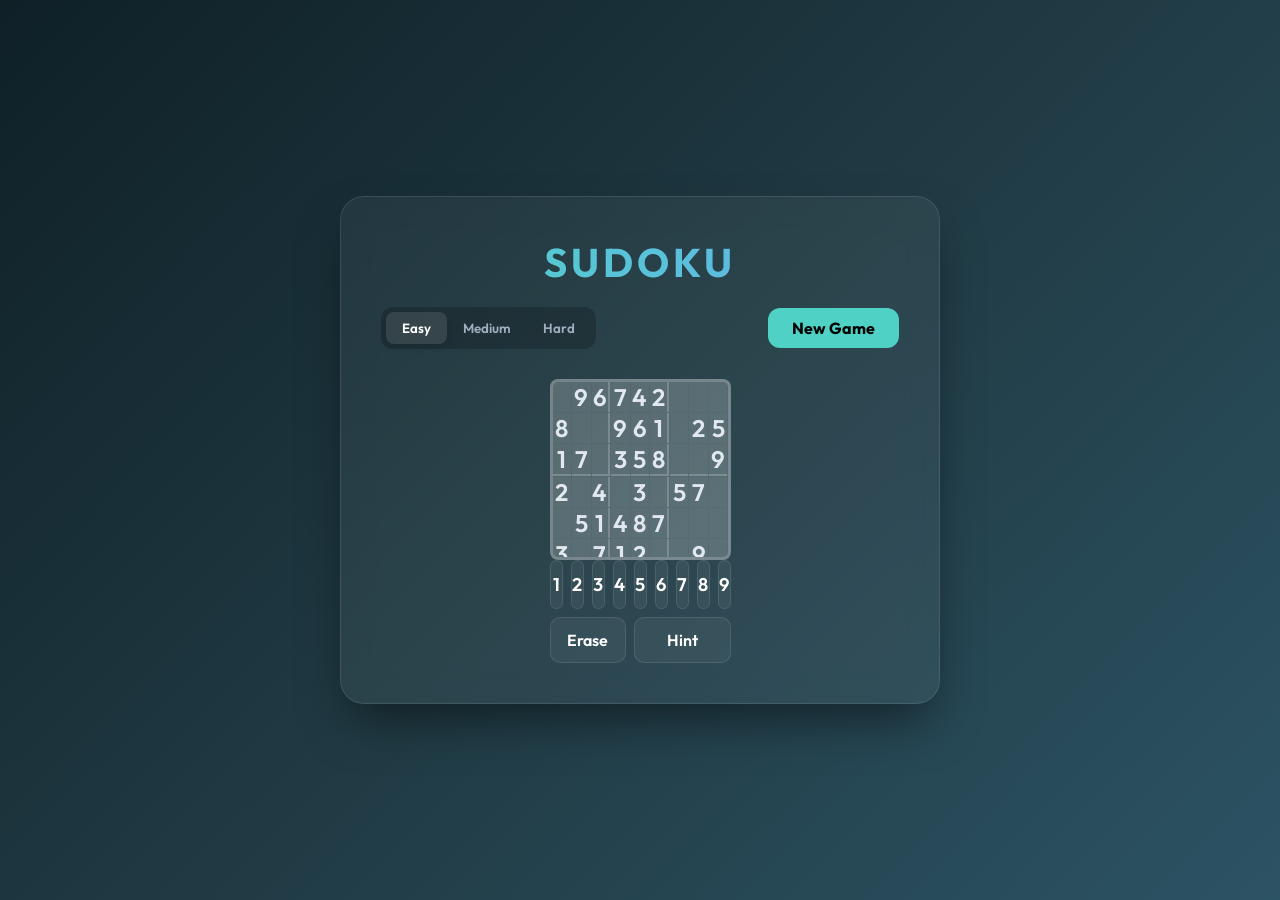
==== index_1.html @ a5d872f7 "数独アプリ_ver3" ====
<!DOCTYPE html>
<html lang="ja">

<head>
    <meta charset="UTF-8">
    <meta name="viewport" content="width=device-width, initial-scale=1.0">
    <title>Premium Sudoku - Layout 1</title>
    <link rel="stylesheet" href="styles_1.css">
    <link href="https://fonts.googleapis.com/css2?family=Outfit:wght@300;400;600;700&display=swap" rel="stylesheet">
</head>

<body>
    <div class="app-container">
        <header>
            <h1>SUDOKU</h1>
            <div class="controls">
                <div class="difficulty-selector">
                    <button class="diff-btn active" data-diff="easy">Easy</button>
                    <button class="diff-btn" data-diff="medium">Medium</button>
                    <button class="diff-btn" data-diff="hard">Hard</button>
                </div>
                <button id="new-game-btn" class="primary-btn">New Game</button>
            </div>
        </header>

        <main>
            <div class="game-board" id="sudoku-board">
                <!-- 9x9 grid will be generated by JS -->
            </div>

            <div class="numpad" id="numpad">
                <!-- 1-9 numbers and delete/hint -->
                <button class="num-btn" data-val="1">1</button>
                <button class="num-btn" data-val="2">2</button>
                <button class="num-btn" data-val="3">3</button>
                <button class="num-btn" data-val="4">4</button>
                <button class="num-btn" data-val="5">5</button>
                <button class="num-btn" data-val="6">6</button>
                <button class="num-btn" data-val="7">7</button>
                <button class="num-btn" data-val="8">8</button>
                <button class="num-btn" data-val="9">9</button>
                <button class="action-btn" id="erase-btn">Erase</button>
                <button class="action-btn" id="hint-btn">Hint</button>
            </div>
        </main>
    </div>

    <div class="overlay" id="win-overlay">
        <div class="win-modal">
            <h2>🎉 Congratulations! 🎉</h2>
            <p>You solved the puzzle!</p>
            <button id="play-again-btn" class="primary-btn">Play Again</button>
        </div>
    </div>

    <script src="script.js"></script>
</body>

</html>
---- styles_1.css ----
:root {
    --bg-gradient: linear-gradient(135deg, #0f2027, #203a43, #2c5364);
    --glass-bg: rgba(255, 255, 255, 0.05);
    --glass-border: rgba(255, 255, 255, 0.1);
    --text-primary: #ffffff;
    --text-secondary: #a0aec0;
    --accent: #4fd1c5;
    --cell-bg: rgba(255, 255, 255, 0.03);
    --cell-hover: rgba(255, 255, 255, 0.1);
    --cell-selected: rgba(79, 209, 197, 0.3);
    --cell-highlight: rgba(79, 209, 197, 0.1);
    --cell-error: rgba(255, 99, 132, 0.4);
    --cell-same-val: rgba(79, 209, 197, 0.2);
    --text-error: #ffb3c6;
    --text-given: #e2e8f0;
    --text-input: #4fd1c5;
    --board-border: rgba(255, 255, 255, 0.2);
}

* {
    box-sizing: border-box;
    margin: 0;
    padding: 0;
}

body {
    font-family: 'Outfit', sans-serif;
    background: var(--bg-gradient);
    color: var(--text-primary);
    min-height: 100vh;
    display: flex;
    padding: 20px;
}

.app-container {
    background: var(--glass-bg);
    backdrop-filter: blur(16px);
    -webkit-backdrop-filter: blur(16px);
    border: 1px solid var(--glass-border);
    border-radius: 24px;
    padding: 40px;
    box-shadow: 0 25px 50px -12px rgba(0, 0, 0, 0.5);
    display: flex;
    flex-direction: column;
    align-items: center;
    gap: 30px;
    max-width: 600px;
    width: 100%;
    margin: auto;
}

header {
    text-align: center;
    width: 100%;
}

h1 {
    font-size: 2.5rem;
    font-weight: 700;
    letter-spacing: 4px;
    margin-bottom: 20px;
    background: linear-gradient(to right, #4fd1c5, #63b3ed);
    -webkit-background-clip: text;
    background-clip: text;
    -webkit-text-fill-color: transparent;
}

.controls {
    display: flex;
    justify-content: space-between;
    align-items: center;
    width: 100%;
    gap: 15px;
}

.difficulty-selector {
    display: flex;
    background: rgba(0, 0, 0, 0.2);
    border-radius: 12px;
    padding: 5px;
}

.diff-btn {
    background: transparent;
    border: none;
    color: var(--text-secondary);
    padding: 8px 16px;
    border-radius: 8px;
    cursor: pointer;
    font-family: inherit;
    font-weight: 600;
    transition: all 0.3s ease;
}

.diff-btn.active {
    background: var(--glass-border);
    color: var(--text-primary);
    box-shadow: 0 4px 6px rgba(0, 0, 0, 0.1);
}

.primary-btn {
    background: var(--accent);
    color: #000;
    border: none;
    padding: 10px 24px;
    border-radius: 12px;
    font-family: inherit;
    font-weight: 700;
    font-size: 1rem;
    cursor: pointer;
    transition: transform 0.2s ease, box-shadow 0.2s ease;
}

.primary-btn:hover {
    transform: translateY(-2px);
    box-shadow: 0 8px 15px rgba(79, 209, 197, 0.4);
}

.game-board {
    display: grid;
    grid-template-columns: repeat(9, 1fr);
    grid-template-rows: repeat(9, 1fr);
    grid-gap: 1px;
    background: var(--board-border);
    border: 3px solid var(--board-border);
    border-radius: 8px;
    overflow: hidden;
    width: 100%;
    max-width: 450px;
    aspect-ratio: 1;
    flex-shrink: 0;
}

.cell {
    background: var(--cell-bg);
    display: flex;
    justify-content: center;
    align-items: center;
    font-size: 1.5rem;
    font-weight: 600;
    color: var(--text-given);
    cursor: pointer;
    transition: background-color 0.2s ease, color 0.2s ease, transform 0.1s;
    user-select: none;
}

/* 3x3 blocks thick borders */
.cell:nth-child(3n) {
    border-right: 2px solid var(--board-border);
}

.cell:nth-child(9n) {
    border-right: none;
}

.cell:nth-child(n+19):nth-child(-n+27),
.cell:nth-child(n+46):nth-child(-n+54) {
    border-bottom: 2px solid var(--board-border);
}

@media (hover: hover) {
    .cell:hover {
        background: var(--cell-hover);
    }
}

.cell.selected {
    background: var(--cell-selected) !important;
}

.cell.highlight {
    background: var(--cell-highlight);
}

.cell.same-val {
    background: var(--cell-same-val);
}

.cell.input {
    color: var(--text-input);
}

.cell.error {
    background: var(--cell-error);
    color: var(--text-error);
    animation: shake 0.4s ease-in-out;
}

/* Pop animation when number is entered */
@keyframes pop {
    0% {
        transform: scale(1);
    }

    50% {
        transform: scale(1.15);
    }

    100% {
        transform: scale(1);
    }
}

.cell.animate-pop {
    animation: pop 0.2s ease-out;
}

@keyframes shake {

    0%,
    100% {
        transform: translateX(0);
    }

    25% {
        transform: translateX(-3px);
    }

    50% {
        transform: translateX(3px);
    }

    75% {
        transform: translateX(-3px);
    }
}

.numpad {
    display: grid;
    grid-template-columns: repeat(9, 1fr);
    gap: 8px;
    width: 100%;
    max-width: 480px;
}

.num-btn,
.action-btn {
    background: var(--glass-bg);
    border: 1px solid var(--glass-border);
    color: var(--text-primary);
    border-radius: 10px;
    padding: 12px 0;
    font-size: 1.15rem;
    font-weight: 600;
    font-family: inherit;
    cursor: pointer;
    transition: all 0.2s ease;
}

@media (hover: hover) {

    .num-btn:hover,
    .action-btn:hover {
        background: var(--cell-hover);
        transform: translateY(-2px);
    }
}

.num-btn:active,
.action-btn:active {
    transform: translateY(1px);
}

.action-btn {
    grid-column: span 4;
    font-size: 1rem;
}

#hint-btn {
    grid-column: span 5;
}

@media (max-width: 480px) {
    .app-container {
        padding: 15px;
        border-radius: 16px;
    }

    .cell {
        font-size: 1.1rem;
    }

    .numpad {
        grid-template-columns: repeat(9, 1fr);
        gap: 4px;
    }

    .num-btn,
    .action-btn {
        padding: 8px 0;
        font-size: 1rem;
        border-radius: 8px;
    }

    .action-btn {
        grid-column: span 4;
    }

    #hint-btn {
        grid-column: span 5;
    }
}

.overlay {
    position: fixed;
    top: 0;
    left: 0;
    width: 100vw;
    height: 100vh;
    background: rgba(0, 0, 0, 0.7);
    backdrop-filter: blur(10px);
    display: flex;
    justify-content: center;
    align-items: center;
    z-index: 1000;
    opacity: 0;
    pointer-events: none;
    transition: opacity 0.5s ease;
}

.overlay.show {
    opacity: 1;
    pointer-events: all;
}

.win-modal {
    background: var(--glass-bg);
    border: 1px solid var(--glass-border);
    border-radius: 24px;
    padding: 40px;
    text-align: center;
    transform: scale(0.8);
    transition: transform 0.5s cubic-bezier(0.175, 0.885, 0.32, 1.275);
    box-shadow: 0 25px 50px -12px rgba(0, 0, 0, 0.5);
}

.overlay.show .win-modal {
    transform: scale(1);
}

.win-modal h2 {
    font-size: 2.5rem;
    margin-bottom: 20px;
    background: linear-gradient(to right, #f6e05e, #ecc94b);
    -webkit-background-clip: text;
    background-clip: text;
    -webkit-text-fill-color: transparent;
}

.win-modal p {
    font-size: 1.25rem;
    margin-bottom: 30px;
    color: var(--text-given);
}
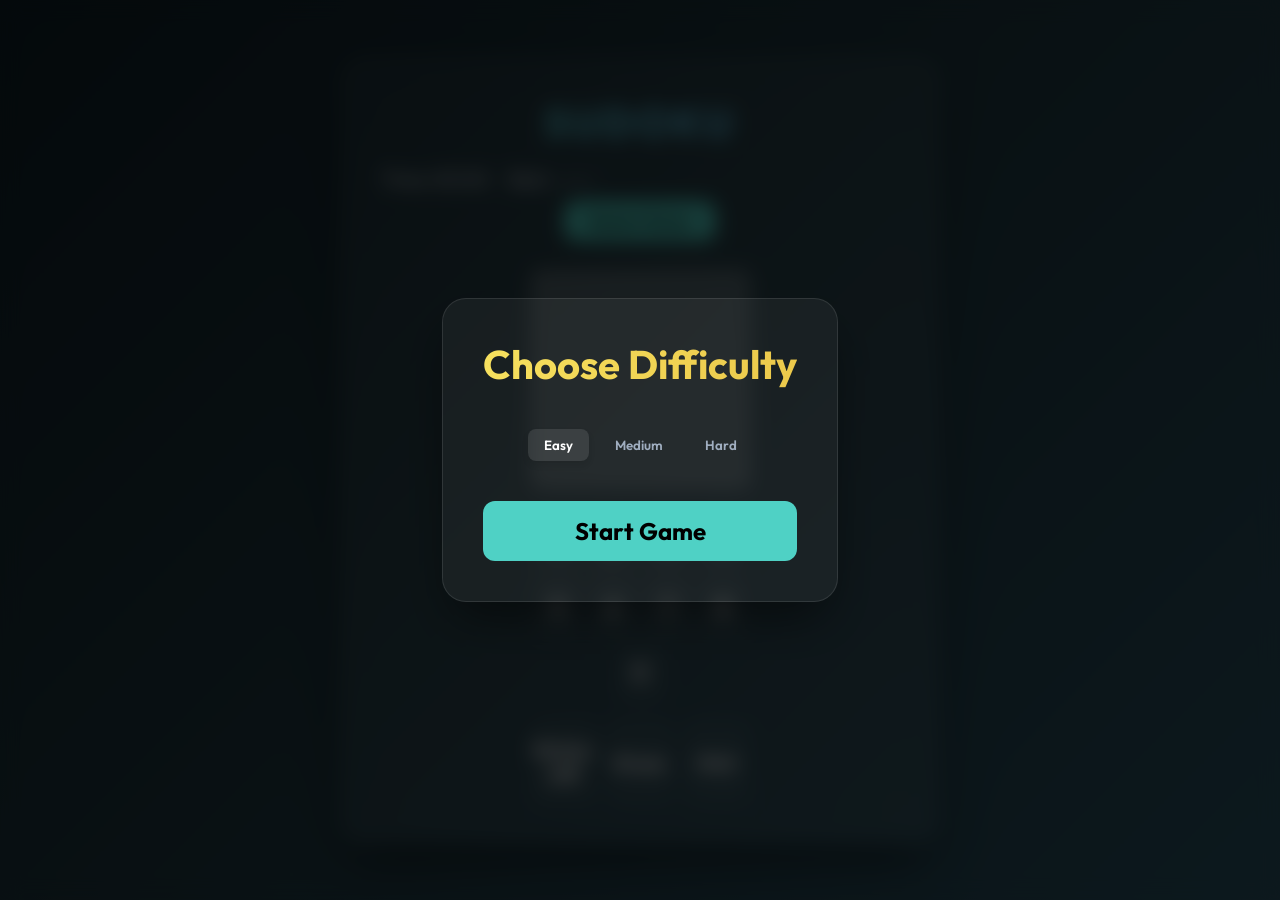
==== commit 3e23395d: "数独アプリ_ver5" ====
--- a/index_1.html
+++ b/index_1.html
@@ -13,13 +13,13 @@
     <div class="app-container">
         <header>
             <h1>SUDOKU</h1>
-            <div class="controls">
-                <div class="difficulty-selector">
-                    <button class="diff-btn active" data-diff="easy">Easy</button>
-                    <button class="diff-btn" data-diff="medium">Medium</button>
-                    <button class="diff-btn" data-diff="hard">Hard</button>
-                </div>
-                <button id="new-game-btn" class="primary-btn">New Game</button>
+            <div class="timer-container"
+                style="display: flex; gap: 20px; font-size: 1.2rem; margin-bottom: 10px; color: var(--text-given);">
+                <div class="time">Time: <span id="timer">00:00</span></div>
+                <div class="best-time">Best: <span id="best-time">--:--</span></div>
+            </div>
+            <div class="controls" style="justify-content: center;">
+                <button id="new-game-btn" class="primary-btn">Restart Game</button>
             </div>
         </header>
 
@@ -28,27 +28,50 @@
                 <!-- 9x9 grid will be generated by JS -->
             </div>
 
-            <div class="numpad" id="numpad">
-                <!-- 1-9 numbers and delete/hint -->
-                <button class="num-btn" data-val="1">1</button>
-                <button class="num-btn" data-val="2">2</button>
-                <button class="num-btn" data-val="3">3</button>
-                <button class="num-btn" data-val="4">4</button>
-                <button class="num-btn" data-val="5">5</button>
-                <button class="num-btn" data-val="6">6</button>
-                <button class="num-btn" data-val="7">7</button>
-                <button class="num-btn" data-val="8">8</button>
-                <button class="num-btn" data-val="9">9</button>
-                <button class="action-btn" id="erase-btn">Erase</button>
-                <button class="action-btn" id="hint-btn">Hint</button>
+            <div class="controls-area">
+                <div class="numpad" id="numpad">
+                    <!-- 1-9 numbers in a scrollable horizontal row -->
+                    <button class="num-btn" data-val="1">1</button>
+                    <button class="num-btn" data-val="2">2</button>
+                    <button class="num-btn" data-val="3">3</button>
+                    <button class="num-btn" data-val="4">4</button>
+                    <button class="num-btn" data-val="5">5</button>
+                    <button class="num-btn" data-val="6">6</button>
+                    <button class="num-btn" data-val="7">7</button>
+                    <button class="num-btn" data-val="8">8</button>
+                    <button class="num-btn" data-val="9">9</button>
+                </div>
+                <div class="actions-row">
+                    <button class="action-btn" id="notes-btn">Notes: Off</button>
+                    <button class="action-btn" id="erase-btn">Erase</button>
+                    <button class="action-btn" id="hint-btn">Hint</button>
+                </div>
             </div>
         </main>
+    </div>
+
+    <!-- Start Overlay -->
+    <div class="overlay show" id="start-overlay">
+        <div class="win-modal" style="display: flex; flex-direction: column; gap: 20px;">
+            <h2>Choose Difficulty</h2>
+            <div class="start-diff-selector"
+                style="display: flex; gap: 10px; justify-content: center; margin-bottom: 20px;">
+                <button class="diff-btn start-diff-btn active" data-diff="easy">Easy</button>
+                <button class="diff-btn start-diff-btn" data-diff="medium">Medium</button>
+                <button class="diff-btn start-diff-btn" data-diff="hard">Hard</button>
+            </div>
+            <button id="start-game-btn" class="primary-btn" style="font-size: 1.5rem; padding: 15px 30px;">Start
+                Game</button>
+        </div>
     </div>
 
     <div class="overlay" id="win-overlay">
         <div class="win-modal">
             <h2>🎉 Congratulations! 🎉</h2>
             <p>You solved the puzzle!</p>
+            <p id="final-time-display" style="font-size: 1.5rem; font-weight: bold; margin-bottom: 15px;"></p>
+            <p id="new-best-time-msg"
+                style="color: var(--accent); font-weight: bold; margin-bottom: 20px; display: none;">New Best Time!</p>
             <button id="play-again-btn" class="primary-btn">Play Again</button>
         </div>
     </div>
--- a/styles_1.css
+++ b/styles_1.css
@@ -9,9 +9,9 @@
     --cell-hover: rgba(255, 255, 255, 0.1);
     --cell-selected: rgba(79, 209, 197, 0.3);
     --cell-highlight: rgba(79, 209, 197, 0.1);
-    --cell-error: rgba(255, 99, 132, 0.4);
+    --cell-error: rgba(220, 38, 38, 0.6);
     --cell-same-val: rgba(79, 209, 197, 0.2);
-    --text-error: #ffb3c6;
+    --text-error: #ff4d4d;
     --text-given: #e2e8f0;
     --text-input: #4fd1c5;
     --board-border: rgba(255, 255, 255, 0.2);
@@ -142,6 +142,8 @@
     cursor: pointer;
     transition: background-color 0.2s ease, color 0.2s ease, transform 0.1s;
     user-select: none;
+    min-width: 0;
+    min-height: 0;
 }
 
 /* 3x3 blocks thick borders */
@@ -225,12 +227,22 @@
     }
 }
 
+.controls-area {
+    width: 100%;
+    max-width: 500px;
+    display: flex;
+    flex-direction: column;
+    gap: 15px;
+    margin-top: 25px;
+}
+
 .numpad {
-    display: grid;
-    grid-template-columns: repeat(9, 1fr);
-    gap: 8px;
-    width: 100%;
-    max-width: 480px;
+    display: flex;
+    flex-wrap: wrap;
+    justify-content: center;
+    gap: 10px;
+    width: 100%;
+    padding-bottom: 5px;
 }
 
 .num-btn,
@@ -238,13 +250,18 @@
     background: var(--glass-bg);
     border: 1px solid var(--glass-border);
     color: var(--text-primary);
-    border-radius: 10px;
-    padding: 12px 0;
-    font-size: 1.15rem;
-    font-weight: 600;
+    border-radius: 12px;
+    padding: 18px 0;
+    font-size: 1.5rem;
+    font-weight: 700;
     font-family: inherit;
     cursor: pointer;
     transition: all 0.2s ease;
+}
+
+.num-btn {
+    flex: 0 0 45px;
+    padding: 12px 0;
 }
 
 @media (hover: hover) {
@@ -261,13 +278,16 @@
     transform: translateY(1px);
 }
 
+.actions-row {
+    display: flex;
+    gap: 12px;
+    width: 100%;
+}
+
 .action-btn {
-    grid-column: span 4;
-    font-size: 1rem;
-}
-
-#hint-btn {
-    grid-column: span 5;
+    flex: 1;
+    font-size: 1.25rem;
+    padding: 15px 0;
 }
 
 @media (max-width: 480px) {
@@ -280,24 +300,15 @@
         font-size: 1.1rem;
     }
 
-    .numpad {
-        grid-template-columns: repeat(9, 1fr);
-        gap: 4px;
-    }
-
-    .num-btn,
+    .num-btn {
+        flex: 0 0 45px;
+        font-size: 1.2rem;
+        padding: 10px 0;
+    }
+
     .action-btn {
-        padding: 8px 0;
-        font-size: 1rem;
-        border-radius: 8px;
-    }
-
-    .action-btn {
-        grid-column: span 4;
-    }
-
-    #hint-btn {
-        grid-column: span 5;
+        font-size: 1.1rem;
+        padding: 10px 0;
     }
 }
 
@@ -351,4 +362,22 @@
     font-size: 1.25rem;
     margin-bottom: 30px;
     color: var(--text-given);
+}
+
+.notes-grid {
+    display: grid;
+    grid-template-columns: repeat(3, 1fr);
+    grid-template-rows: repeat(3, 1fr);
+    width: 100%;
+    height: 100%;
+    pointer-events: none;
+}
+
+.note-item {
+    display: flex;
+    justify-content: center;
+    align-items: center;
+    font-size: 0.5rem;
+    color: var(--text-secondary);
+    line-height: 1;
 }
